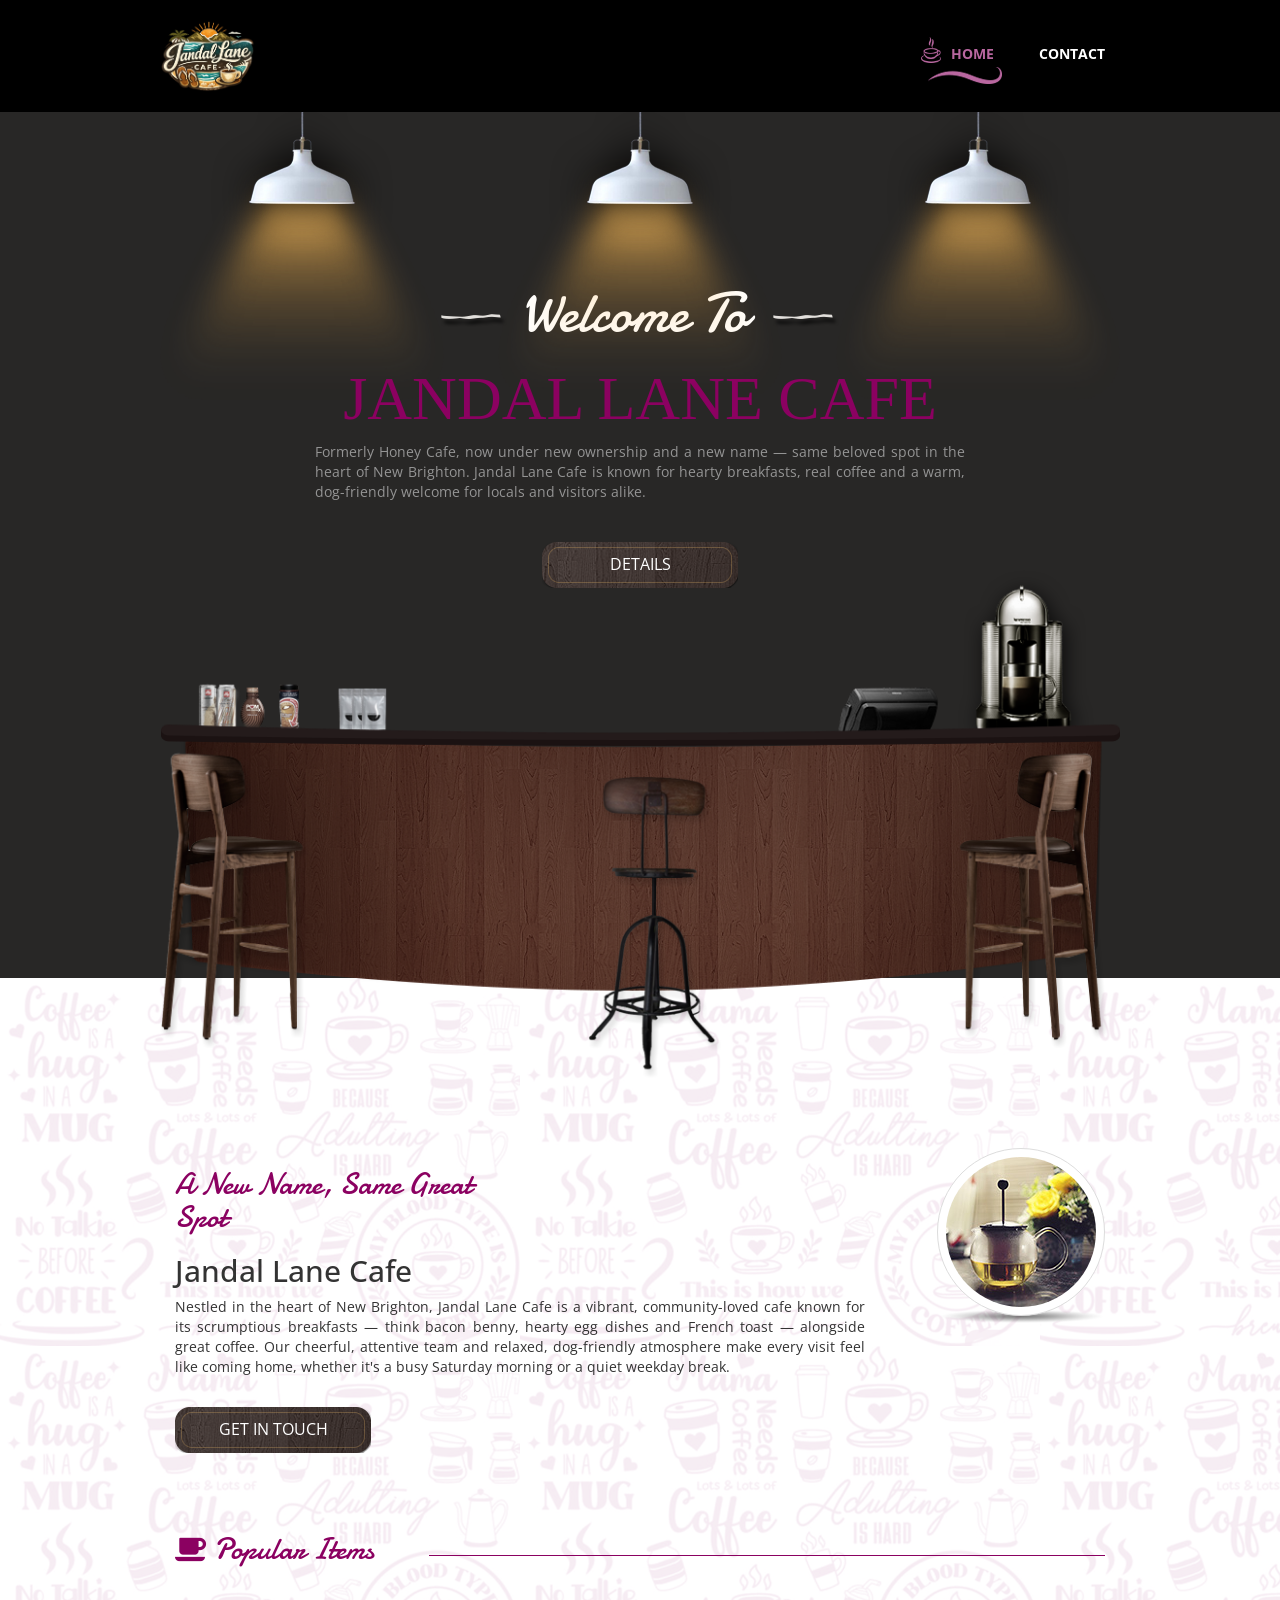
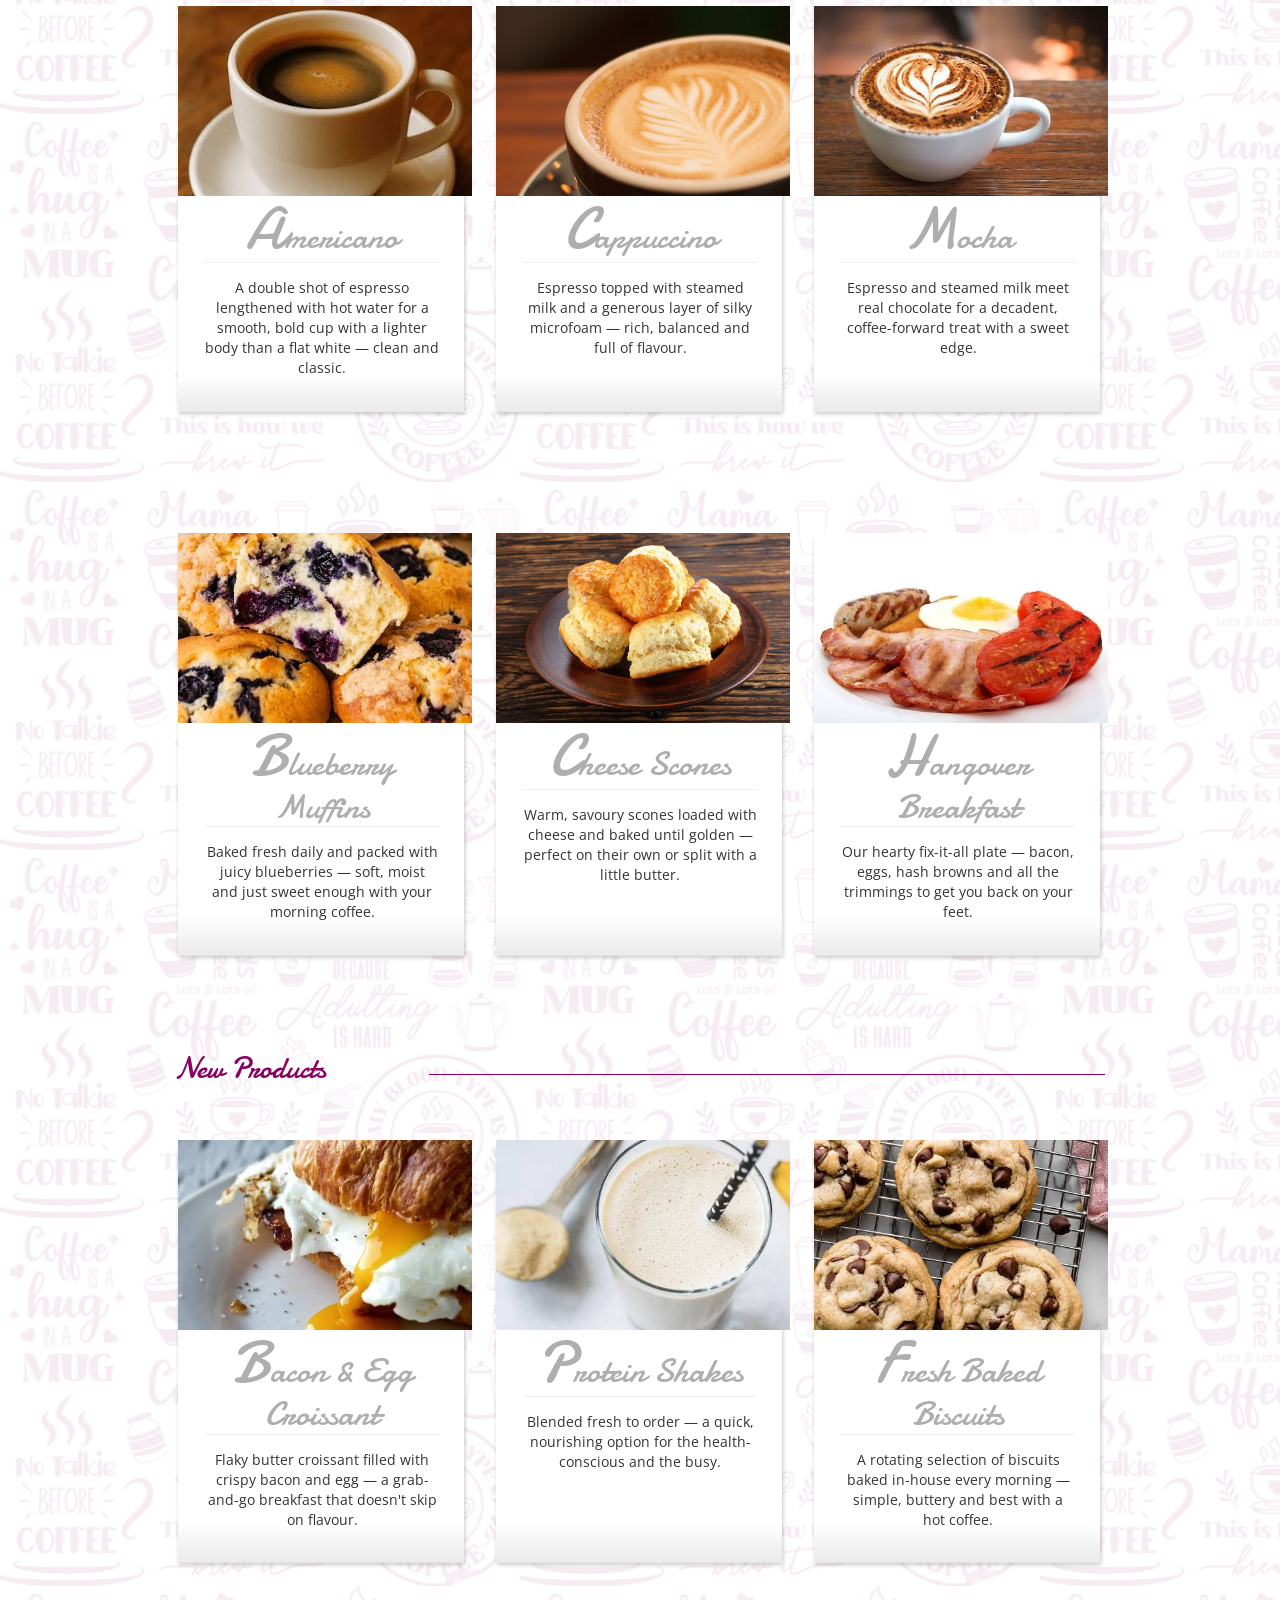
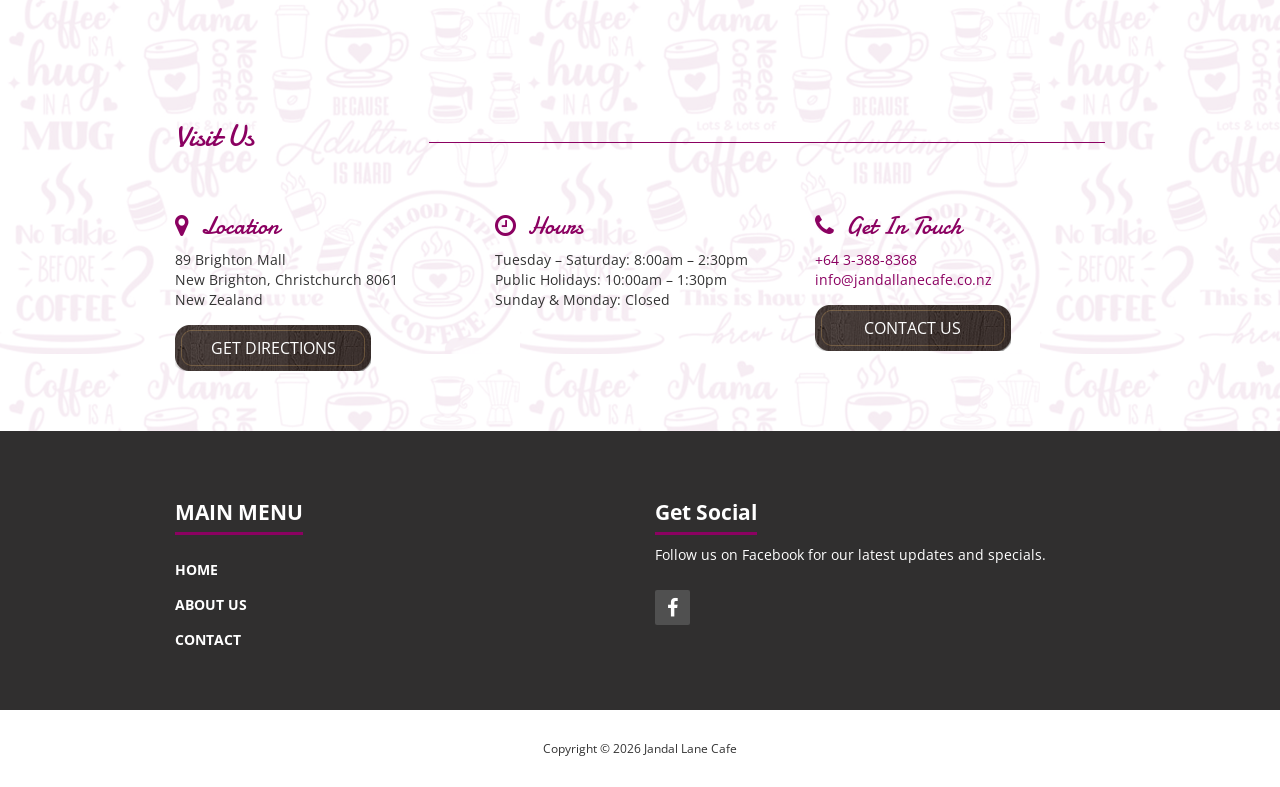
==== index.html @ 1398833a "initial" ====
<!DOCTYPE html>
<html lang="en">
<head>
  <meta charset="utf-8">
  <meta http-equiv="X-UA-Compatible" content="IE=edge">
  <meta name="viewport" content="width=device-width, initial-scale=1">
  <title>Jandal Lane Cafe</title>
<!-- 
Cafe House Template
http://www.templatemo.com/tm-466-cafe-house
-->
  <link href='http://fonts.googleapis.com/css?family=Open+Sans:400,300,400italic,600,700' rel='stylesheet' type='text/css'>
  <link href='http://fonts.googleapis.com/css?family=Damion' rel='stylesheet' type='text/css'>
  <link href="css/bootstrap.min.css" rel="stylesheet">
  <link href="css/font-awesome.min.css" rel="stylesheet">
  <link href="css/templatemo-style.css" rel="stylesheet">
  <link rel="shortcut icon" href="img/favicon.ico" type="image/x-icon" />

  <!-- HTML5 shim and Respond.js for IE8 support of HTML5 elements and media queries -->
  <!-- WARNING: Respond.js doesn't work if you view the page via file:// -->
    <!--[if lt IE 9]>
    <script src="https://oss.maxcdn.com/html5shiv/3.7.2/html5shiv.min.js"></script>
    <script src="https://oss.maxcdn.com/respond/1.4.2/respond.min.js"></script>
    <![endif]-->

  </head>
  <body>
    <!-- Preloader -->
    <div id="loader-wrapper">
      <div id="loader"></div>
      <div class="loader-section section-left"></div>
      <div class="loader-section section-right"></div>
    </div>
    <!-- End Preloader -->
    <div class="tm-top-header">
      <div class="container">
        <div class="row">
          <div class="tm-top-header-inner">
            <div class="tm-logo-container">
              <img src="img/jandal-lane-logo.png" alt="Jandal Lane Cafe" class="tm-site-logo">
              <h1 class="tm-site-name tm-handwriting-font sr-only">Jandal Lane Cafe</h1>
            </div>
            <div class="mobile-menu-icon">
              <i class="fa fa-bars"></i>
            </div>
            <nav class="tm-nav">
              <ul>
                <li><a href="index.html" class="active">Home</a></li>
                <li><a href="contact.html">Contact</a></li>
              </ul>
            </nav>
          </div>           
        </div>    
      </div>
    </div>
    <section class="tm-welcome-section">
      <div class="container tm-position-relative">
        <div class="tm-lights-container">
          <img src="img/light.png" alt="Light" class="light light-1">
          <img src="img/light.png" alt="Light" class="light light-2">
          <img src="img/light.png" alt="Light" class="light light-3">  
        </div>        
        <div class="row tm-welcome-content">
          <h2 class="white-text tm-handwriting-font tm-welcome-header"><img src="img/header-line.png" alt="Line" class="tm-header-line">&nbsp;Welcome To&nbsp;&nbsp;<img src="img/header-line.png" alt="Line" class="tm-header-line"></h2>
          <h2 class="gold-text tm-welcome-header-2">Jandal Lane Cafe</h2>
          <p class="gray-text tm-welcome-description">Formerly Honey Cafe, now under new ownership and a new name &mdash; same beloved spot in the heart of New Brighton. Jandal Lane Cafe is known for hearty breakfasts, real coffee and a warm, dog-friendly welcome for locals and visitors alike.</p>
          <a href="#main" class="tm-more-button tm-more-button-welcome">Details</a>
        </div>
        <img src="img/table-set.png" alt="Table Set" class="tm-table-set img-responsive">             
      </div>      
    </section>
    <div class="tm-main-section light-gray-bg">
      <div class="container" id="main">
        <section class="tm-section row">
          <div class="col-lg-9 col-md-9 col-sm-8">
            <h2 class="tm-section-header gold-text tm-handwriting-font">A New Name, Same Great Spot</h2>
            <h2>Jandal Lane Cafe</h2>
            <p class="tm-welcome-description">Nestled in the heart of New Brighton, Jandal Lane Cafe is a vibrant, community-loved cafe known for its scrumptious breakfasts &mdash; think bacon benny, hearty egg dishes and French toast &mdash; alongside great coffee. Our cheerful, attentive team and relaxed, dog-friendly atmosphere make every visit feel like coming home, whether it's a busy Saturday morning or a quiet weekday break.</p>
            <a href="contact.html" class="tm-more-button margin-top-30">Get In Touch</a>
          </div>
          <div class="col-lg-3 col-md-3 col-sm-4 tm-welcome-img-container">
            <div class="inline-block shadow-img">
              <img src="img/1.jpg" alt="Image" class="img-circle img-thumbnail">  
            </div>              
          </div>            
        </section>          
        <section class="tm-section tm-section-margin-bottom-0 row">
          <div class="col-lg-12 tm-section-header-container">
            <h2 class="tm-section-header gold-text tm-handwriting-font"><i class="fa fa-coffee"></i> Popular Items</h2>
            <div class="tm-hr-container"><hr class="tm-hr"></div>
          </div>
          <div class="col-lg-12 tm-popular-items-container">
            <div class="tm-popular-item">
              <img src="img/americano.jpg" alt="Americano" class="tm-popular-item-img">
              <div class="tm-popular-item-description">
                <h3 class="tm-handwriting-font tm-popular-item-title"><span class="tm-handwriting-font bigger-first-letter">A</span>mericano</h3><hr class="tm-popular-item-hr">
                <p>A double shot of espresso lengthened with hot water for a smooth, bold cup with a lighter body than a flat white &mdash; clean and classic.</p>
              </div>
            </div>
            <div class="tm-popular-item">
              <img src="img/special-1.jpg" alt="Cappuccino" class="tm-popular-item-img">
              <div class="tm-popular-item-description">
                <h3 class="tm-handwriting-font tm-popular-item-title"><span class="tm-handwriting-font bigger-first-letter">C</span>appuccino</h3><hr class="tm-popular-item-hr">
                <p>Espresso topped with steamed milk and a generous layer of silky microfoam &mdash; rich, balanced and full of flavour.</p>
              </div>
            </div>
            <div class="tm-popular-item">
              <img src="img/mocha.jpg" alt="Mocha" class="tm-popular-item-img">
              <div class="tm-popular-item-description">
                <h3 class="tm-handwriting-font tm-popular-item-title"><span class="tm-handwriting-font bigger-first-letter">M</span>ocha</h3><hr class="tm-popular-item-hr">
                <p>Espresso and steamed milk meet real chocolate for a decadent, coffee-forward treat with a sweet edge.</p>
              </div>
            </div>
          </div>
          <div class="col-lg-12 tm-popular-items-container">
            <div class="tm-popular-item">
              <img src="img/blueberry-muffin.jpg" alt="Blueberry Muffins" class="tm-popular-item-img">
              <div class="tm-popular-item-description">
                <h3 class="tm-handwriting-font tm-popular-item-title"><span class="tm-handwriting-font bigger-first-letter">B</span>lueberry Muffins</h3><hr class="tm-popular-item-hr">
                <p>Baked fresh daily and packed with juicy blueberries &mdash; soft, moist and just sweet enough with your morning coffee.</p>
              </div>
            </div>
            <div class="tm-popular-item">
              <img src="img/cheese-scone.jpg" alt="Cheese Scones" class="tm-popular-item-img">
              <div class="tm-popular-item-description">
                <h3 class="tm-handwriting-font tm-popular-item-title"><span class="tm-handwriting-font bigger-first-letter">C</span>heese Scones</h3><hr class="tm-popular-item-hr">
                <p>Warm, savoury scones loaded with cheese and baked until golden &mdash; perfect on their own or split with a little butter.</p>
              </div>
            </div>
            <div class="tm-popular-item">
              <img src="img/hangover-breakfast.jpg" alt="Hangover Breakfast" class="tm-popular-item-img">
              <div class="tm-popular-item-description">
                <h3 class="tm-handwriting-font tm-popular-item-title"><span class="tm-handwriting-font bigger-first-letter">H</span>angover Breakfast</h3><hr class="tm-popular-item-hr">
                <p>Our hearty fix-it-all plate &mdash; bacon, eggs, hash browns and all the trimmings to get you back on your feet.</p>
              </div>
            </div>
          </div>
        </section>
        <section class="tm-section row">
          <div class="col-lg-12 tm-section-header-container">
            <h2 class="tm-section-header gold-text tm-handwriting-font">New Products</h2>
            <div class="tm-hr-container"><hr class="tm-hr"></div>
          </div>
          <div class="col-lg-12 tm-popular-items-container">
            <div class="tm-popular-item">
              <img src="img/bacon-egg-croissant.jpg" alt="Bacon & Egg Croissant" class="tm-popular-item-img">
              <div class="tm-popular-item-description">
                <h3 class="tm-handwriting-font tm-popular-item-title"><span class="tm-handwriting-font bigger-first-letter">B</span>acon &amp; Egg Croissant</h3><hr class="tm-popular-item-hr">
                <p>Flaky butter croissant filled with crispy bacon and egg &mdash; a grab-and-go breakfast that doesn't skip on flavour.</p>
              </div>
            </div>
            <div class="tm-popular-item">
              <img src="img/protein-shake.jpg" alt="Protein Shakes" class="tm-popular-item-img">
              <div class="tm-popular-item-description">
                <h3 class="tm-handwriting-font tm-popular-item-title"><span class="tm-handwriting-font bigger-first-letter">P</span>rotein Shakes</h3><hr class="tm-popular-item-hr">
                <p>Blended fresh to order &mdash; a quick, nourishing option for the health-conscious and the busy.</p>
              </div>
            </div>
            <div class="tm-popular-item">
              <img src="img/fresh-biscuits.jpg" alt="Fresh Baked Biscuits" class="tm-popular-item-img">
              <div class="tm-popular-item-description">
                <h3 class="tm-handwriting-font tm-popular-item-title"><span class="tm-handwriting-font bigger-first-letter">F</span>resh Baked Biscuits</h3><hr class="tm-popular-item-hr">
                <p>A rotating selection of biscuits baked in-house every morning &mdash; simple, buttery and best with a hot coffee.</p>
              </div>
            </div>
          </div>
        </section>
        <section class="tm-section row">
          <div class="col-lg-12 tm-section-header-container">
            <h2 class="tm-section-header gold-text tm-handwriting-font">Visit Us</h2>
            <div class="tm-hr-container"><hr class="tm-hr"></div>
          </div>
          <div class="col-lg-4 col-md-4 margin-top-30">
            <h3 class="tm-handwriting-font gold-text"><i class="fa fa-map-marker"></i>&nbsp; Location</h3>
            <p>89 Brighton Mall<br>New Brighton, Christchurch 8061<br>New Zealand</p>
            <a href="https://www.google.com/maps?q=89+Brighton+Mall,+New+Brighton,+Christchurch+8061,+New+Zealand" target="_blank" rel="noopener" class="tm-more-button margin-top-15">Get Directions</a>
          </div>
          <div class="col-lg-4 col-md-4 margin-top-30">
            <h3 class="tm-handwriting-font gold-text"><i class="fa fa-clock-o"></i>&nbsp; Hours</h3>
            <p>Tuesday &ndash; Saturday: 8:00am &ndash; 2:30pm<br>Public Holidays: 10:00am &ndash; 1:30pm<br>Sunday &amp; Monday: Closed</p>
          </div>
          <div class="col-lg-4 col-md-4 margin-top-30">
            <h3 class="tm-handwriting-font gold-text"><i class="fa fa-phone"></i>&nbsp; Get In Touch</h3>
            <p><a href="tel:+6433888368" class="accent-link">+64 3-388-8368</a><br><a href="mailto:info@jandallanecafe.co.nz" class="accent-link">info@jandallanecafe.co.nz</a></p>
            <a href="contact.html" class="tm-more-button margin-top-15">Contact Us</a>
          </div>
        </section>
      </div>
    </div> 
    <footer>
      <div class="tm-black-bg">
        <div class="container">
          <div class="row margin-bottom-60">
            <nav class="col-lg-6 col-md-6 tm-footer-nav tm-footer-div">
              <h3 class="tm-footer-div-title">Main Menu</h3>
              <ul>
                <li><a href="index.html">Home</a></li>
                <li><a href="#main">About Us</a></li>
                <li><a href="contact.html">Contact</a></li>
              </ul>
            </nav>
            <div class="col-lg-6 col-md-6 tm-footer-div">
              <h3 class="tm-footer-div-title">Get Social</h3>
              <p>Follow us on Facebook for our latest updates and specials.</p>
              <div class="tm-social-icons-container">
                <a href="https://www.facebook.com/people/Jandal-Lane-Cafe/61591715222244/" target="_blank" rel="noopener" class="tm-social-icon"><i class="fa fa-facebook"></i></a>
              </div>
            </div>
          </div>          
        </div>  
      </div>      
      <div>
        <div class="container">
          <div class="row tm-copyright">
           <p class="col-lg-12 small copyright-text text-center">Copyright &copy; 2026 Jandal Lane Cafe</p>
         </div>  
       </div>
     </div>
   </footer> <!-- Footer content-->  
   <!-- JS -->
   <script type="text/javascript" src="js/jquery-1.11.2.min.js"></script>      <!-- jQuery -->
   <script type="text/javascript" src="js/templatemo-script.js"></script>      <!-- Templatemo Script -->

 </body>
 </html>
---- css/templatemo-style.css ----
/** 

Cafe House Template

http://www.templatemo.com/tm-466-cafe-house


    
COLOR CODES
  Gold: #c79c60;
  Accent (magenta): #8b0161;
*/

/** Preloader 
* https://ihatetomatoes.net/create-custom-preloading-screen/
*/
#loader-wrapper {
    position: fixed;
    top: 0;
    left: 0;
    width: 100%;
    height: 100%;
    z-index: 1000;
}
#loader {
    display: block;
    position: relative;
    left: 50%;
    top: 50%;
    width: 150px;
    height: 150px;
    margin: -75px 0 0 -75px;
    border-radius: 50%;
    border: 3px solid transparent;
    border-top-color: #3498db;

    -webkit-animation: spin 2s linear infinite; /* Chrome, Opera 15+, Safari 5+ */
    animation: spin 2s linear infinite; /* Chrome, Firefox 16+, IE 10+, Opera */

    z-index: 1001;
}
#loader:before {
    content: "";
    position: absolute;
    top: 5px;
    left: 5px;
    right: 5px;
    bottom: 5px;
    border-radius: 50%;
    border: 3px solid transparent;
    border-top-color: #e74c3c;

    -webkit-animation: spin 3s linear infinite; /* Chrome, Opera 15+, Safari 5+ */
    animation: spin 3s linear infinite; /* Chrome, Firefox 16+, IE 10+, Opera */
}

#loader:after {
    content: "";
    position: absolute;
    top: 15px;
    left: 15px;
    right: 15px;
    bottom: 15px;
    border-radius: 50%;
    border: 3px solid transparent;
    border-top-color: #f9c922;

    -webkit-animation: spin 1.5s linear infinite; /* Chrome, Opera 15+, Safari 5+ */
      animation: spin 1.5s linear infinite; /* Chrome, Firefox 16+, IE 10+, Opera */
}

@-webkit-keyframes spin {
    0%   { 
        -webkit-transform: rotate(0deg);  /* Chrome, Opera 15+, Safari 3.1+ */
        -ms-transform: rotate(0deg);  /* IE 9 */
        transform: rotate(0deg);  /* Firefox 16+, IE 10+, Opera */
    }
    100% {
        -webkit-transform: rotate(360deg);  /* Chrome, Opera 15+, Safari 3.1+ */
        -ms-transform: rotate(360deg);  /* IE 9 */
        transform: rotate(360deg);  /* Firefox 16+, IE 10+, Opera */
    }
}
@keyframes spin {
    0%   { 
        -webkit-transform: rotate(0deg);  /* Chrome, Opera 15+, Safari 3.1+ */
        -ms-transform: rotate(0deg);  /* IE 9 */
        transform: rotate(0deg);  /* Firefox 16+, IE 10+, Opera */
    }
    100% {
        -webkit-transform: rotate(360deg);  /* Chrome, Opera 15+, Safari 3.1+ */
        -ms-transform: rotate(360deg);  /* IE 9 */
        transform: rotate(360deg);  /* Firefox 16+, IE 10+, Opera */
    }
}

#loader-wrapper .loader-section {
    position: fixed;
    top: 0;
    width: 51%;
    height: 100%;
    background: #222222;
    z-index: 1000;
    -webkit-transform: translateX(0);  /* Chrome, Opera 15+, Safari 3.1+ */
    -ms-transform: translateX(0);  /* IE 9 */
    transform: translateX(0);  /* Firefox 16+, IE 10+, Opera */
}

#loader-wrapper .loader-section.section-left {
    left: 0;
}

#loader-wrapper .loader-section.section-right {
    right: 0;
}

/* Loaded */
.loaded #loader-wrapper .loader-section.section-left {
    -webkit-transform: translateX(-100%);  /* Chrome, Opera 15+, Safari 3.1+ */
        -ms-transform: translateX(-100%);  /* IE 9 */
            transform: translateX(-100%);  /* Firefox 16+, IE 10+, Opera */

    -webkit-transition: all 0.7s 0.3s cubic-bezier(0.645, 0.045, 0.355, 1.000);  
            transition: all 0.7s 0.3s cubic-bezier(0.645, 0.045, 0.355, 1.000);
}

.loaded #loader-wrapper .loader-section.section-right {
    -webkit-transform: translateX(100%);  /* Chrome, Opera 15+, Safari 3.1+ */
        -ms-transform: translateX(100%);  /* IE 9 */
            transform: translateX(100%);  /* Firefox 16+, IE 10+, Opera */

-webkit-transition: all 0.7s 0.3s cubic-bezier(0.645, 0.045, 0.355, 1.000);  
    transition: all 0.7s 0.3s cubic-bezier(0.645, 0.045, 0.355, 1.000);
}

.loaded #loader {
    opacity: 0;
    -webkit-transition: all 0.3s ease-out;  
            transition: all 0.3s ease-out;
}
.loaded #loader-wrapper {
    visibility: hidden;

    -webkit-transform: translateY(-100%);  /* Chrome, Opera 15+, Safari 3.1+ */
        -ms-transform: translateY(-100%);  /* IE 9 */
            transform: translateY(-100%);  /* Firefox 16+, IE 10+, Opera */

    -webkit-transition: all 0.3s 1s ease-out;  
            transition: all 0.3s 1s ease-out;
}
/* end Preloader */

body { overflow-x: hidden; }
ul { 
  margin: 0; 
  padding: 0;
}
* { font-family: 'Open Sans', sans-serif; }
.container { max-width: 960px; }
.tm-handwriting-font { font-family: 'Damion', cursive; }
.tm-top-header {
  background: black;
  color: white;
}
.tm-site-logo,
 .tm-site-name {
  vertical-align: bottom;
}
.tm-site-name {
  color: #c79c60;
  display: inline-block;
  font-size: 32px;
  margin: 0 10px;
}
.tm-logo-container { padding: 10px 0; }
.tm-logo-container .tm-site-logo {
  height: 72px;
  width: auto;
  vertical-align: middle;
}
.gold-text i.fa { color: #8b0161; }
.accent-link { color: #8b0161; }
.accent-link:hover,
.accent-link:focus {
  color: #6a014a;
  text-decoration: underline;
}
.tm-nav {
  display: -webkit-box;
  display: -webkit-flex;
  display: -ms-flexbox;
  display: flex;
  -webkit-box-align: center;
  -webkit-align-items: center;
      -ms-flex-align: center;
          align-items: center;
  font-weight: 700;
  text-transform: uppercase;  
}
.tm-nav li {
  list-style: none;
  float: left;
}
.tm-nav li a {
  color: white;
  display: inline-block;
  padding: 15px 15px 20px 30px;
  -webkit-transition: all 0.3s ease;
          transition: all 0.3s ease;
}
.tm-nav li a:hover,
 .tm-nav li a:focus,
 .tm-nav li a.active {
  color: #b967a0;
  text-decoration: none;
}
.tm-nav li a.active {
  background: url(../img/logo.png) no-repeat, url(../img/nav-underline.png) no-repeat;
  background-size: 20px, 74px 17px;
  background-position: 0% 30%, center bottom;
}
.tm-top-header-inner {
  display: -webkit-box;
  display: -webkit-flex;
  display: -ms-flexbox;
  display: flex;
  -webkit-box-pack: justify;
  -webkit-justify-content: space-between;
      -ms-flex-pack: justify;
          justify-content: space-between;
  padding-top: 10px;
  padding-bottom: 10px;
}
.mobile-menu-icon { display: none; }
.tm-section { margin-bottom: 60px; }
.tm-section-margin-bottom-0 { margin-bottom: 0; }

/* Welcome */
.tm-welcome-section {
  background: #282726;
  text-align: center;
}
.white-text { color: white; }
.blue-text { color: #0066CC; }
.gold-text { color: #8b0161; }
.gray-text { color: #949494; }
.green-text { color: #30A430; }
.tm-welcome-header { font-size: 56px; }
.tm-welcome-header-2 {
  font-family: 'Times New Roman', serif;
  font-size: 62px;
  text-transform: uppercase;
}
.tm-welcome-content {
  margin: 150px auto 350px;
  max-width: 650px;
}
.tm-welcome-description { text-align: justify; }
.tm-welcome-img-container { text-align: right; }
.tm-more-button-welcome { margin: 40px auto; }
.tm-more-button {  
  display: -webkit-box;  
  display: -webkit-flex;  
  display: -ms-flexbox;  
  display: flex;
  -webkit-box-pack: center;
  -webkit-justify-content: center;
      -ms-flex-pack: center;
          justify-content: center;
  -webkit-box-align: center;
  -webkit-align-items: center;
      -ms-flex-align: center;
          align-items: center;
  background-image: url(../img/tm-brown-button.png);
  width: 196px;
  height: 46px;
  text-transform: uppercase;
  font-size: 16px;
  color: white;
  -webkit-transition: all 0.3s ease;
          transition: all 0.3s ease;
}
.tm-more-button:hover,
.tm-more-button:focus {
  color: #b967a0;
  text-decoration: none;
}
.tm-position-relative { position: relative; }
.tm-table-set {
  position: absolute;
  bottom: -100px;
  left: 0;
}
.tm-lights-container {
  position: absolute;
  top: 0;
  left: 0;
  display: -webkit-box;
  display: -webkit-flex;
  display: -ms-flexbox;
  display: flex;
  -webkit-box-pack: justify;
  -webkit-justify-content: space-between;
      -ms-flex-pack: justify;
          justify-content: space-between;
  width: 100%;
}

/* Main content */
.light-gray-bg {
  background-color: white;
  background-image: url(../img/coffee-doodle-tile.png);
  background-repeat: repeat;
}
.tm-main-section { padding-top: 170px; }
.img-thumbnail { padding: 8px; }
.inline-block { display: inline-block; }
.shadow-img {
  background: url(../img/shadow.png) no-repeat center bottom;
  padding-bottom: 7px;
}
.margin-top-30 { margin-top: 30px; }

/* Footer */
.tm-black-bg {
  background-color: #302f2f;
  color: white;
  padding-top: 50px;
}
.tm-footer-div-title {
  color: white;
  font-size: 21px;
  font-weight: 700;
  display: inline-block;
  padding-bottom: 8px;
  border-bottom: 3px solid #8b0161;
}
.tm-footer-nav {
  font-weight: 700;
  text-transform: uppercase;
}
.tm-footer-nav ul { list-style: none; }
.tm-footer-nav li { padding: 15px 0 0 0; }
.tm-footer-nav li a { color: white; }
.tm-footer-nav li a:hover {
  color: #b967a0;
  text-decoration: none;
}
.margin-bottom-30 { margin-bottom: 30px; }
.margin-bottom-60 { margin-bottom: 60px; }
.margin-top-60 { margin-top: 60px; }
.margin-top-15 { margin-top: 15px; }
.copyright-text {
  margin-top: 30px;
  margin-bottom: 30px;
}
.tm-social-icon {
  background-color: #505050;
  color: white;
  display: inline-block;
  font-size: 20px;
  -webkit-transition: all 0.3s ease;
  transition: all 0.3s ease;
  width: 35px;
  height: 35px;
  border-radius: 2px;
  text-align: center;
  padding-top: 4px;
  margin-right: 10px;
}
.tm-social-icon:last-child { margin-right: 0; }
.tm-social-icon:hover,
.tm-social-icon:focus {
  background-color: #8b0161;
  color: white;
}
.tm-social-icons-container { margin-top: 25px; }
.tm-popular-item {
  background: url(../img/popular-item-bg.png) no-repeat;
  background-size: 100% 100%;
  max-width: 294px;
  margin-top: 30px;
  margin-bottom: 30px;
}
.tm-popular-item-img {
  margin-left: 3px;
  width: 100%;
  height: 190px;
  object-fit: cover;
}
.tm-popular-items-container {
  display: -webkit-box;
  display: -webkit-flex;
  display: -ms-flexbox;
  display: flex;
  -webkit-flex-wrap: wrap;
      -ms-flex-wrap: wrap;
          flex-wrap: wrap;
  -webkit-box-pack: justify;
  -webkit-justify-content: space-between;
      -ms-flex-pack: justify;
          justify-content: space-between;
  margin-bottom: 40px;
}
.tm-popular-items-container:last-child { margin-top: 15px; }
.tm-popular-item-description {
  padding: 0 30px 30px;
  position: relative;
  text-align: center;
}
.tm-popular-item-title,
.order-now-link {
  color: rgb(174,174,174);
  -webkit-transition: all 0.3s ease;
          transition: all 0.3s ease;
}
.order-now-link {
  font-size: 24px;
  border: 2px solid rgb(174,174,174);
  border-radius: 50%;
  width: 85px;
  height: 85px;
  padding-top: 8px;
  -webkit-transition: all 0.3s ease;
          transition: all 0.3s ease;
}
.tm-popular-item:hover { background-image: url(../img/popular-item-bg-hover.png); }
.tm-popular-item:hover .tm-popular-item-title { color: #8b0161; }
.tm-popular-item:hover hr {
  border-color: #8b0161;
  -webkit-transition: all 0.3s ease;
          transition: all 0.3s ease;
}
.tm-popular-item:hover .order-now-link {
  border-color: #c79c60;
  color: #c79c60;
  text-decoration: none;
}
.tm-popular-item-title {
  font-size: 34px;
  margin-top: 0;
  margin-bottom: 0;
}
.tm-popular-item-hr {
  margin-top: 0;
  margin-bottom: 15px;
}
.bigger-first-letter { font-size: 60px; }
.order-now-container {
  width: 100px;
  height: 100px;
  background-color: rgb(82, 76, 76);
  border-radius: 50%;
  margin: 0 auto;
  display: -webkit-box;
  display: -webkit-flex;
  display: -ms-flexbox;
  display: flex;
  -webkit-box-align: center;
  -webkit-align-items: center;
      -ms-flex-align: center;
          align-items: center;
  -webkit-box-pack: center;
  -webkit-justify-content: center;
      -ms-flex-pack: center;
          justify-content: center;
  color: white;
  position: absolute;
  left: 92px;
  bottom: -50px;
}
.tm-special-item {
  display: inline-block;
  padding: 8px;
  background-color: white;
  max-width: 100%;
}
.tm-special-img-container {
  display: inline-block;
  position: relative;
  max-width: 100%;
}

.tm-special-description {
  position: absolute;
  left: 0;
  bottom: 0;
  color: white;
  background: rgba(0,0,0,0.6);
  width: 100%;
  padding: 12px 10px 5px;
}
.tm-special-title { margin-top: 0; }
.tm-special-container {
  display: -webkit-box;
  display: -webkit-flex;
  display: -ms-flexbox;
  display: flex;
  -webkit-box-pack: justify;
  -webkit-justify-content: space-between;
      -ms-flex-pack: justify;
          justify-content: space-between;
}
.tm-special-container-right {
  display: -webkit-box;
  display: -webkit-flex;
  display: -ms-flexbox;
  display: flex;
  -webkit-box-orient: vertical;
  -webkit-box-direction: normal;
  -webkit-flex-direction: column;
      -ms-flex-direction: column;
          flex-direction: column;
  -webkit-box-pack: justify;
  -webkit-justify-content: space-between;
      -ms-flex-pack: justify;
          justify-content: space-between;
}
.tm-special-container-lower {
  display: -webkit-box;
  display: -webkit-flex;
  display: -ms-flexbox;
  display: flex;
  -webkit-box-pack: justify;
  -webkit-justify-content: space-between;
      -ms-flex-pack: justify;
          justify-content: space-between;
}

/* http://stackoverflow.com/questions/488830/ol-with-numbers-another-color */
ol { counter-reset: item }
ol li { display: block }
ol li:before { 
  content: counter(item) ". "; 
  counter-increment: item;
  color: #c79c60; 
  font-weight: 700;
}
.tm-section-header-container {
  display: -webkit-box;
  display: -webkit-flex;
  display: -ms-flexbox;
  display: flex;
  -webkit-box-align: end;
  -webkit-align-items: flex-end;
      -ms-flex-align: end;
          align-items: flex-end;
}
/*http://stackoverflow.com/questions/1032914/how-to-make-a-div-to-fill-a-remaining-horizontal-space-a-very-simple-but-annoyi*/
.tm-section-header { width: 350px; }
.tm-hr-container {
  width: 100%;
  height: 41px;
}
.tm-hr { border-color: #8b0161; }
.tm-daily-menu-container { overflow: hidden; }

/* Menu */
.tm-side-menu {
  color: white;
  width: 242px;
  padding-top: 7px;
  position: relative;
  z-index: 1;
  text-align: center;
  text-transform: uppercase;  
}
.tm-side-menu-bg {
  position: absolute;
  top: 0;
  left: 0;
}
.tm-side-menu li { list-style: none; }
.tm-side-menu li a {
  color: #7c6a51;
  padding: 7px;
  display: block;
  -webkit-transition: all 0.3s ease;
          transition: all 0.3s ease;
}
.tm-side-menu li a:hover,
.tm-side-menu li a.active {
  color: #c79c60;
  text-decoration: none;
}
.tm-product {
  margin-right: 0;
  margin-left: auto;
  max-width: 652px;
  display: -webkit-box;
  display: -webkit-flex;
  display: -ms-flexbox;
  display: flex;
  -webkit-box-pack: justify;
  -webkit-justify-content: space-between;
      -ms-flex-pack: justify;
          justify-content: space-between;
  -webkit-box-align: center;
  -webkit-align-items: center;
      -ms-flex-align: center;
          align-items: center;
  background-color: white;
  padding: 20px;
}
.tm-product-text { max-width: 325px; }
.tm-product-price {
  width: 100px;
  height: 100px;
  background-color: rgb(82, 76, 76);
  border-radius: 50%;
  display: -webkit-box;
  display: -webkit-flex;
  display: -ms-flexbox;
  display: flex;
  -webkit-box-align: center;
  -webkit-align-items: center;
      -ms-flex-align: center;
          align-items: center;
  -webkit-box-pack: center;
  -webkit-justify-content: center;
      -ms-flex-pack: center;
          justify-content: center;
  color: white;
  position: relative;
}
.tm-product-title {
  margin-top: 0;
  margin-bottom: 15px;
  -webkit-transition: all 0.3s ease;
          transition: all 0.3s ease;
}
.tm-product-description {
  margin-bottom: 0;
  text-align: justify;
}
.tm-product-price-link {
  border: 2px solid rgb(174,174,174);
  border-radius: 50%;
  width: 85px;
  height: 85px;
  -webkit-transition: all 0.3s ease;
          transition: all 0.3s ease;
  text-align: center;
  padding-top: 7px;
  font-size: 40px;
  color: rgb(174,174,174);
}
.tm-product {
  cursor: pointer;
  margin-bottom: 20px;
}
.tm-product:hover .tm-product-price-link {
  border-color: #c79c60;
  color: #c79c60;
  text-decoration: none;  
}
.tm-product:hover .tm-product-title { color: #c79c60; }
.tm-product-price-currency {
  font-size: 20px;
  position: absolute;
  top: 24px;
  left: 22px;
}
.form-control {
  border-color: #c79c60;
  border-radius: 10px;
}
.form-control:focus { 
  border-color: rgb(136, 93, 33); 
  -webkit-box-shadow: inset 0 1px 1px rgba(0,0,0,.075), 0 0 8px rgba(199, 156, 96, 0.6); 
          box-shadow: inset 0 1px 1px rgba(0,0,0,.075), 0 0 8px rgba(199, 156, 96, 0.6);
}
button.tm-more-button {
  background-color: transparent;
  border: 0;
  display: block;
  outline: 0;
}
#google-map { 
  height: 350px;
  border: 3px solid #fff;
  border-radius: 10px;
}

@media screen and (max-width: 991px) {
  .tm-welcome-content { margin-bottom: 250px; }
  .tm-main-section { padding-top: 200px; }
  .light { 
    width: 240px; 
    height: auto;
  }
  .tm-footer-div { margin-bottom: 40px; }
  .tm-special-container { display: block; }
  .tm-special-container-left { margin-bottom: 15px; }
  .tm-special-container-lower {
    -webkit-box-pack: start;
    -webkit-justify-content: flex-start;
        -ms-flex-pack: start;
            justify-content: flex-start;
    margin-top: 15px;
  }
  .tm-special-container-lower .tm-special-item { margin-right: 10px; }
  .tm-special-container-lower .tm-special-item:last-child { margin-right: 0; }
  .tm-product { margin-left: 0; }
  .tm-daily-menu-img { margin-bottom: 30px; }
  #google-map { margin-top: 50px; }
}

@media screen and (max-width: 767px) {
  .tm-nav { display: none; }
  .tm-nav li a { padding-left: 35px; }
  .tm-logo-container { margin-left: 15px; }  
  .mobile-menu-icon {
    display: block;
    cursor: pointer;
    color: #c79c60;
    font-size: 30px;
    position: fixed;
    top: 15px;
    right: 15px;
    background-color: rgba(0,0,0,0.6);
    padding: 6px 15px;
    z-index: 1000;
  }
  .tm-nav {
    height: auto;
    position: fixed;
    z-index: 1000;
    top: 69px;
    right: 15px;
    background-color: rgba(0,0,0,0.7);
  }
  .tm-nav li { float: none; }
  .tm-nav li a {
     display: block;
     padding-bottom: 15px;
     margin-bottom: 5px;
  }
  .tm-nav li a.active { background-position: 7% 30%, 40% bottom; }
  .light-1, .light-2 { display: none; }
  .tm-lights-container { -webkit-box-pack: center; -webkit-justify-content: center; -ms-flex-pack: center; justify-content: center; }
  .tm-welcome-header { font-size: 40px; }
  .tm-welcome-img-container { 
    margin-top: 30px;
    text-align: left; 
  }
  .tm-header-line { width: 44px; }
  .tm-main-section { padding-top: 130px; }
  .tm-section-header-container { 
    -webkit-box-align: start; 
    -webkit-align-items: flex-start; 
        -ms-flex-align: start; 
            align-items: flex-start;
    -webkit-box-orient: vertical;
    -webkit-box-direction: normal;
    -webkit-flex-direction: column;
        -ms-flex-direction: column;
            flex-direction: column; 
  }
}

@media screen and (max-width: 650px) {
  .tm-welcome-content {  margin-bottom: 190px; }
  .tm-product {
    -webkit-box-orient: vertical;
    -webkit-box-direction: normal;
    -webkit-flex-direction: column;
        -ms-flex-direction: column;
            flex-direction: column;
  }
  .tm-product-text {
    max-width: 100%;
    margin-top: 20px;
    margin-bottom: 15px;
    text-align: center;
  }
  .tm-product-description { text-align: center; }
}

@media screen and (max-width: 550px) {
  .tm-welcome-content { margin-bottom: 130px; }
}

@media screen and (max-width: 450px) {
  .tm-welcome-content { margin-bottom: 90px; }
}

@media screen and (max-width: 370px) {
  .tm-welcome-content { margin-bottom: 60px; }
}
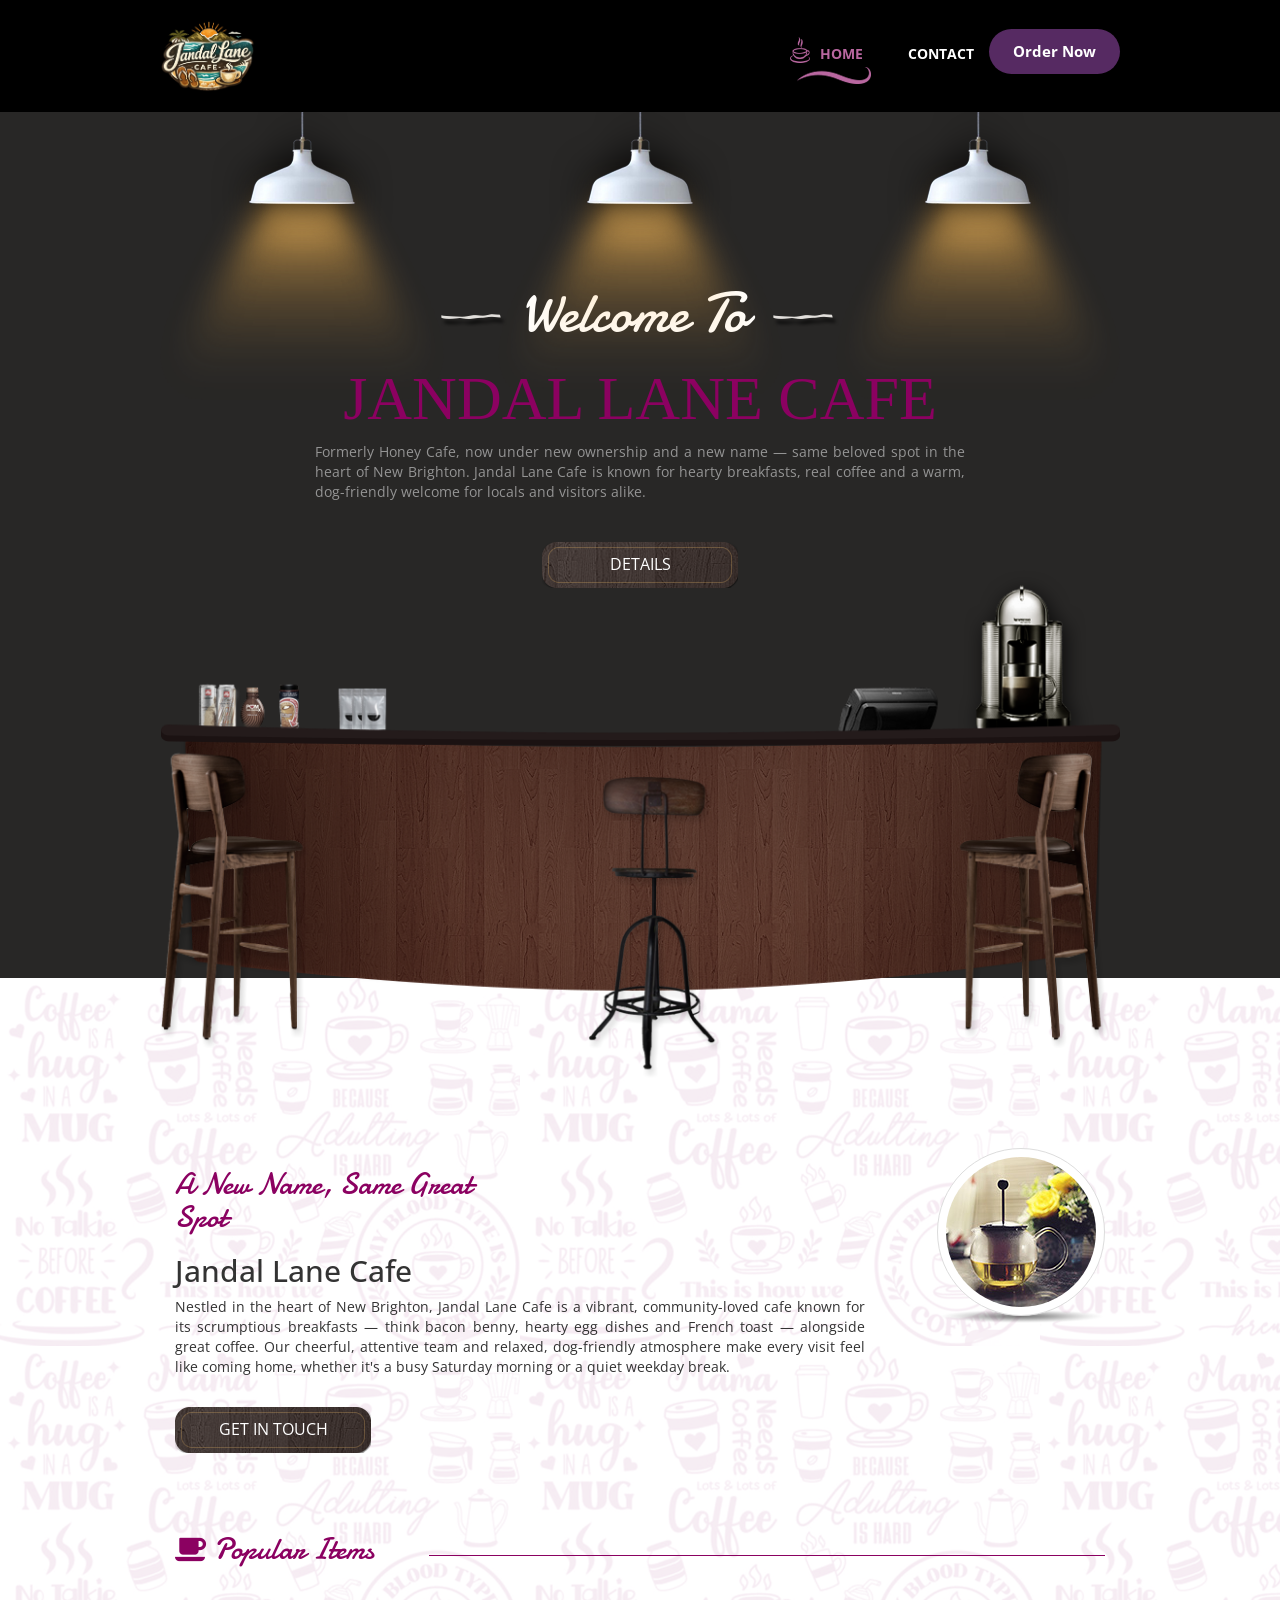
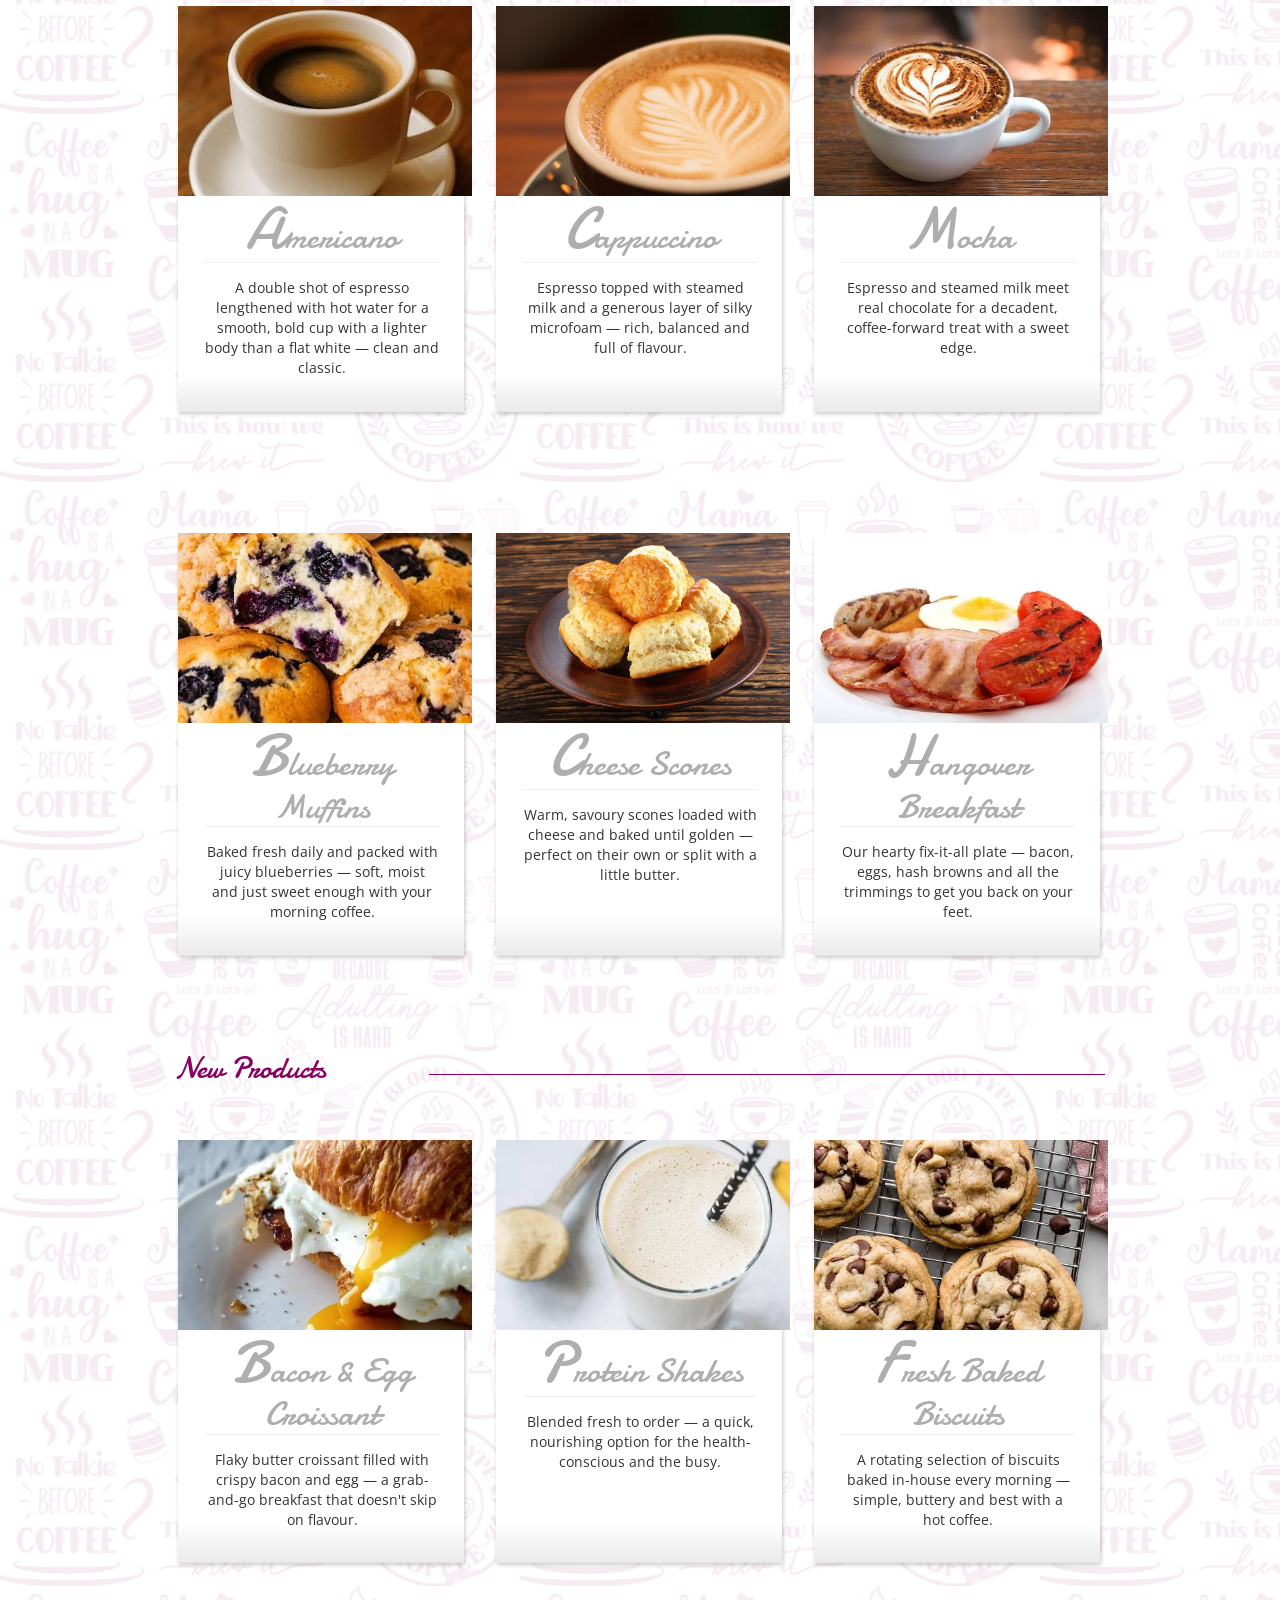
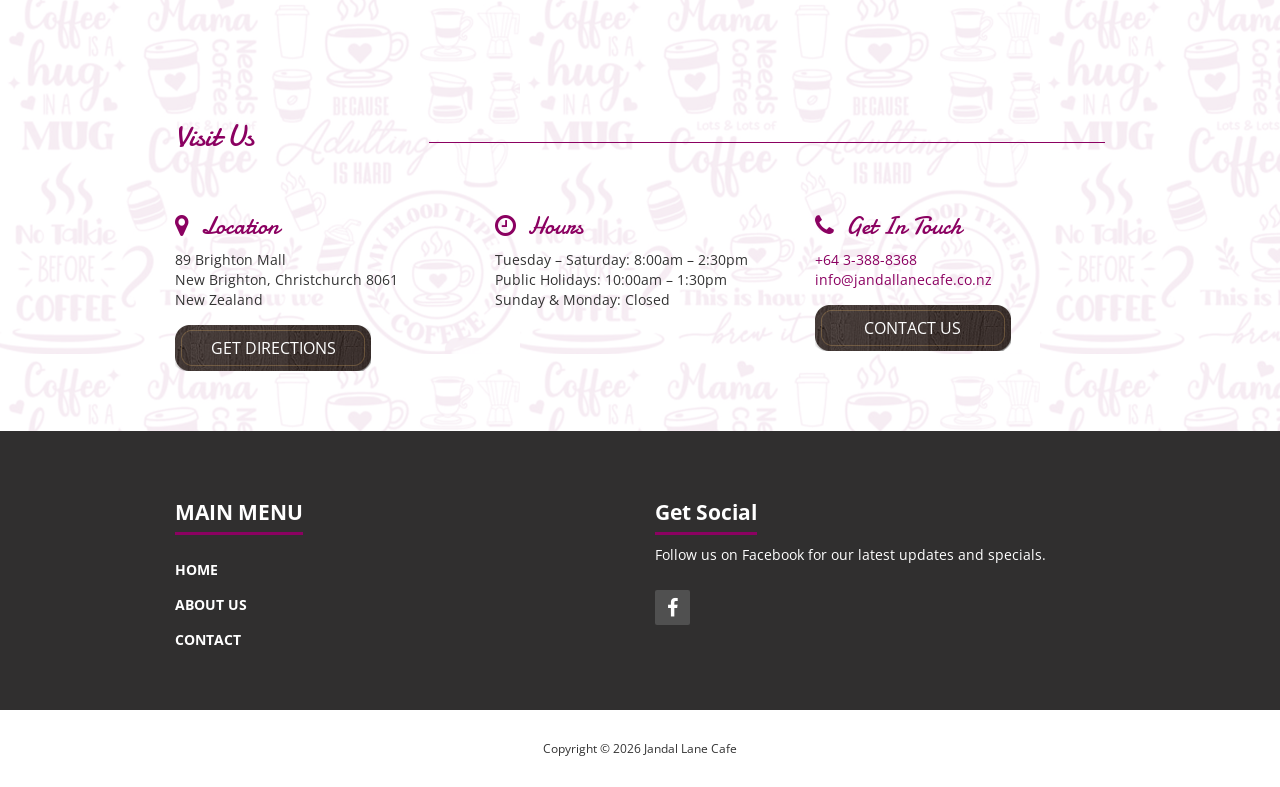
==== commit 539fbb3c: "order widget" ====
--- a/index.html
+++ b/index.html
@@ -47,6 +47,8 @@
               <ul>
                 <li><a href="index.html" class="active">Home</a></li>
                 <li><a href="contact.html">Contact</a></li>
+                <li> <!-- Ressto Order Widget — opens your store in a popup --> <script async src="https://openapi.ressto.co/widget.js" data-ressto-tenant="jandal-lane-cafe" data-ressto-storefront="https://order.ressto.co" data-ressto-color="#562A62"></script>
+<button data-ressto-widget style="background:#562A62;color:#fff;border:none;padding:12px 24px;border-radius:9999px;font-weight:700;font-size:15px;cursor:pointer;">Order Now</button></li>
               </ul>
             </nav>
           </div>           
